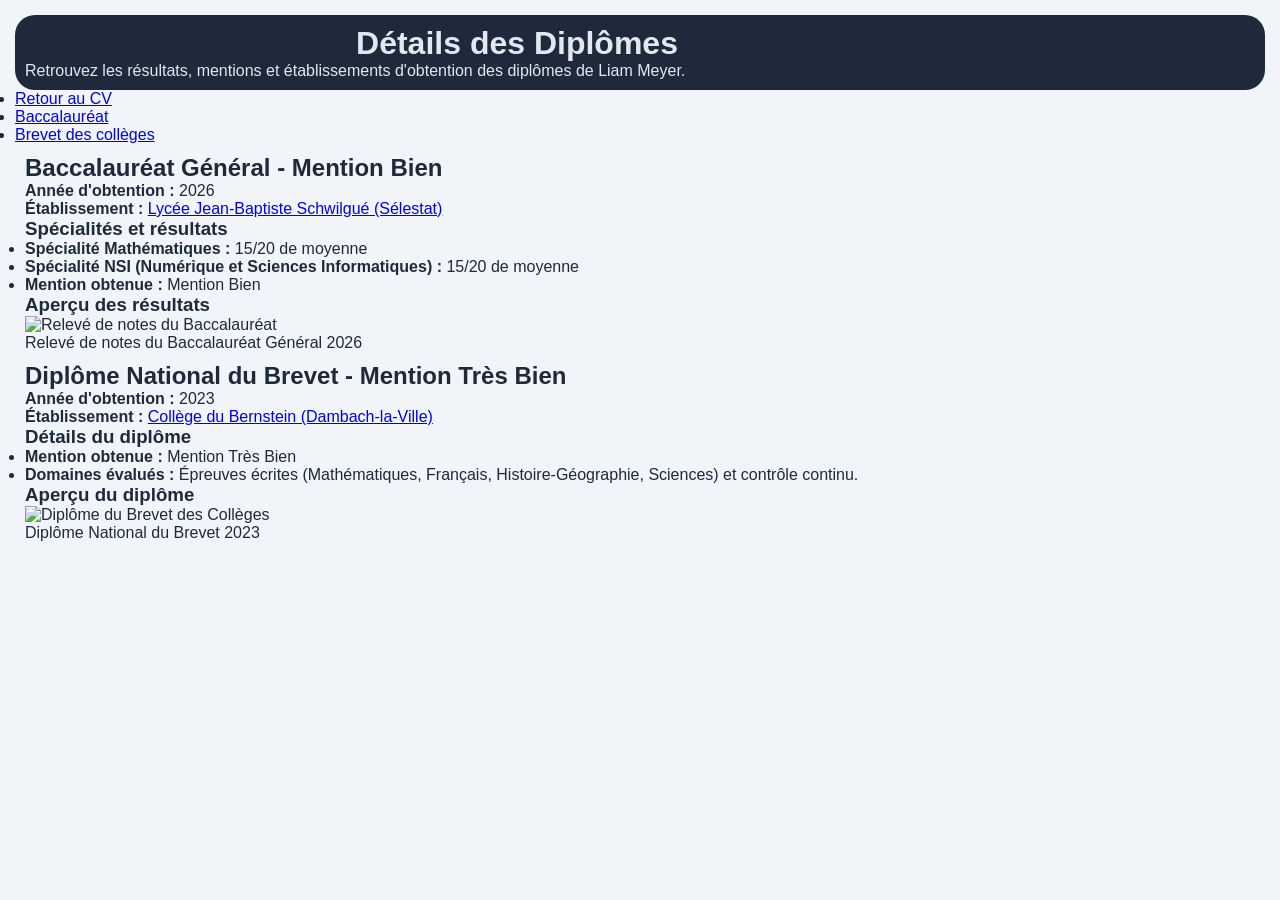
==== diplomes.html @ c54ab70a "Rename diplome.html to diplomes.html" ====
<!doctype html>
<html lang="fr">

<head>
  <title>Détails des Diplômes - Liam Meyer</title>
  <meta name="author" content="Liam Meyer">
  <meta name="description" content="Détails des diplômes et résultats obtenus par Liam Meyer pour la SAE 1.04">
  <meta name="keywords" content="Diplomes, Baccalaureat, Brevet, Mention, Resultats, Schwilgue, Bernstein">
  <meta name="viewport" content="width=device-width, initial-scale=1.0">
  <meta charset="UTF-8">
  <link rel="stylesheet" type="text/css" href="style.css">
</head>

<body>
  <header>
    <h1>Détails des Diplômes</h1>
    <p>Retrouvez les résultats, mentions et établissements d'obtention des diplômes de Liam Meyer.</p>
  </header>

  <nav>
    <ul>
      <li><a href="index.html#diplomes">Retour au CV</a></li>
      <li><a href="#bac">Baccalauréat</a></li>
      <li><a href="#brevet">Brevet des collèges</a></li>
    </ul>
  </nav>

  <main>
    <section id="bac">
      <h2>Baccalauréat Général - Mention Bien</h2>
      <p><strong>Année d'obtention :</strong> 2026</p>
      <p><strong>Établissement :</strong> <a href="https://lyc-schwilgue-selestat.e-lyco.fr/" target="_blank">Lycée Jean-Baptiste Schwilgué (Sélestat)</a></p>

      <article>
        <h3>Spécialités et résultats</h3>
        <ul>
          <li><strong>Spécialité Mathématiques :</strong> 15/20 de moyenne</li>
          <li><strong>Spécialité NSI (Numérique et Sciences Informatiques) :</strong> 15/20 de moyenne</li>
          <li><strong>Mention obtenue :</strong> Mention Bien</li>
        </ul>
      </article>

      <article>
        <h3>Aperçu des résultats</h3>
        <figure>
          <img src="https://via.placeholder.com/500x250?text=Releve+de+notes+Bac" alt="Relevé de notes du Baccalauréat">
          <figcaption>Relevé de notes du Baccalauréat Général 2026</figcaption>
        </figure>
      </article>
    </section>

    <section id="brevet">
      <h2>Diplôme National du Brevet - Mention Très Bien</h2>
      <p><strong>Année d'obtention :</strong> 2023</p>
      <p><strong>Établissement :</strong> <a href="https://clg-bernstein-dambach.e-lyco.fr/" target="_blank">Collège du Bernstein (Dambach-la-Ville)</a></p>

      <article>
        <h3>Détails du diplôme</h3>
        <ul>
          <li><strong>Mention obtenue :</strong> Mention Très Bien</li>
          <li><strong>Domaines évalués :</strong> Épreuves écrites (Mathématiques, Français, Histoire-Géographie, Sciences) et contrôle continu.</li>
        </ul>
      </article>

      <article>
        <h3>Aperçu du diplôme</h3>
        <figure>
          <img src="https://via.placeholder.com/500x250?text=Diplome+du+Brevet" alt="Diplôme du Brevet des Collèges">
          <figcaption>Diplôme National du Brevet 2023</figcaption>
        </figure>
      </article>
    </section>
  </main>
</body>

</html>
---- style.css ----
*{
  padding: 0px;
  margin: 0px;
  box-sizing: border-box;
}

body{
  font-family: Trebuchet MS, Arial, sans-serif;
  background-color: #F1F5F9;
  color: #1E293B;
  margin: 15px;
  
h2 { font-family: Arial}
h1 { font-family: Arial}
}
header{
  background-color: #1E293B;
  color: #E2E8F0;
  padding: 10px;
  border-radius: 20px
}
header h1{
  text-align: center;
  padding-right: 20%;
}
.header-flex{
  display: flex;
  flex-direction: row;
  flex-wrap: wrap;
  align-items: center;
}

.photo{
  border-radius: 50%;
  height: 150px;
  width: 150px;
  margin-right: 10px;
}

.infos {
  flex: 1;
}
.infos ul{
  list-style: none;
}

.infos a {
  color: #C3C9E9;
}

section {
  margin: 10px;
  
}
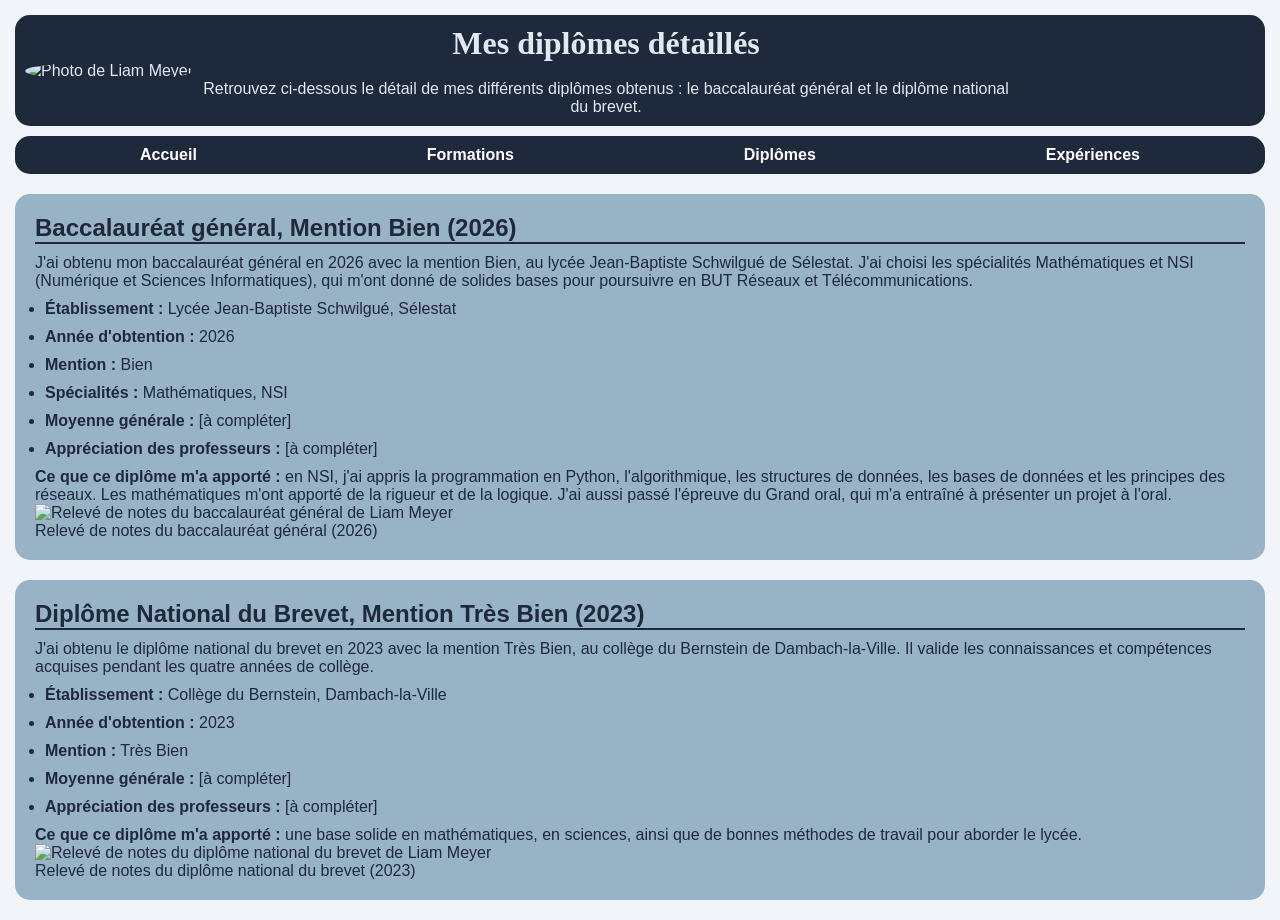
==== commit 12e6205c: "update html" ====
--- a/diplomes.html
+++ b/diplomes.html
@@ -2,10 +2,10 @@
 <html lang="fr">
 
 <head>
-  <title>Détails des Diplômes - Liam Meyer</title>
+  <title>CV Liam Meyer - Diplômes</title>
   <meta name="author" content="Liam Meyer">
-  <meta name="description" content="Détails des diplômes et résultats obtenus par Liam Meyer pour la SAE 1.04">
-  <meta name="keywords" content="Diplomes, Baccalaureat, Brevet, Mention, Resultats, Schwilgue, Bernstein">
+  <meta name="description" content="Détails des diplômes obtenus par Liam Meyer : baccalauréat général et diplôme national du brevet">
+  <meta name="keywords" content="CV, BUT, reseaux, telecommunications, informatique, alternance, diplomes, bac, brevet">
   <meta name="viewport" content="width=device-width, initial-scale=1.0">
   <meta charset="UTF-8">
   <link rel="stylesheet" type="text/css" href="style.css">
@@ -13,64 +13,82 @@
 
 <body>
   <header>
-    <h1>Détails des Diplômes</h1>
-    <p>Retrouvez les résultats, mentions et établissements d'obtention des diplômes de Liam Meyer.</p>
+    <div class="header-flex">
+      <figure>
+        <img class="photo" src="https://us.123rf.com/450wm/martialred/martialred1608/martialred160800020/61263273-male-user-account-profile-circle-flat-icon-for-apps-and-websites.jpg" alt="Photo de Liam Meyer">
+      </figure>
+      <div class="infos">
+        <h1>Mes diplômes détaillés</h1>
+        <br>
+        <p>Retrouvez ci-dessous le détail de mes différents diplômes obtenus : le baccalauréat général et le diplôme national du brevet.</p>
+      </div>
+    </div>
   </header>
 
   <nav>
     <ul>
-      <li><a href="index.html#diplomes">Retour au CV</a></li>
-      <li><a href="#bac">Baccalauréat</a></li>
-      <li><a href="#brevet">Brevet des collèges</a></li>
+      <li><a href="index.html">Accueil</a></li>
+      <li><a href="formation.html">Formations</a></li>
+      <li><a href="diplomes.html">Diplômes</a></li>
+      <li><a href="experiences.html">Expériences</a></li>
     </ul>
   </nav>
 
   <main>
     <section id="bac">
-      <h2>Baccalauréat Général - Mention Bien</h2>
-      <p><strong>Année d'obtention :</strong> 2026</p>
-      <p><strong>Établissement :</strong> <a href="https://lyc-schwilgue-selestat.e-lyco.fr/" target="_blank">Lycée Jean-Baptiste Schwilgué (Sélestat)</a></p>
-
-      <article>
-        <h3>Spécialités et résultats</h3>
+      <h2>Baccalauréat général, Mention Bien (2026)</h2>
+      <aside>
+        <p>
+          J'ai obtenu mon baccalauréat général en 2026 avec la mention Bien, au lycée
+          Jean-Baptiste Schwilgué de Sélestat. J'ai choisi les spécialités
+          Mathématiques et NSI (Numérique et Sciences Informatiques),
+          qui m'ont donné de solides bases pour poursuivre en BUT Réseaux et Télécommunications.
+        </p>
         <ul>
-          <li><strong>Spécialité Mathématiques :</strong> 15/20 de moyenne</li>
-          <li><strong>Spécialité NSI (Numérique et Sciences Informatiques) :</strong> 15/20 de moyenne</li>
-          <li><strong>Mention obtenue :</strong> Mention Bien</li>
+          <li><strong>Établissement :</strong> <a href="https://[site-du-lycee]" target="_blank" rel="noopener">Lycée Jean-Baptiste Schwilgué, Sélestat</a></li>
+          <li><strong>Année d'obtention :</strong> 2026</li>
+          <li><strong>Mention :</strong> Bien</li>
+          <li><strong>Spécialités :</strong> Mathématiques, NSI</li>
+          <li><strong>Moyenne générale :</strong> [à compléter]</li>
+          <li><strong>Appréciation des professeurs :</strong> [à compléter]</li>
         </ul>
-      </article>
-
-      <article>
-        <h3>Aperçu des résultats</h3>
-        <figure>
-          <img src="https://via.placeholder.com/500x250?text=Releve+de+notes+Bac" alt="Relevé de notes du Baccalauréat">
-          <figcaption>Relevé de notes du Baccalauréat Général 2026</figcaption>
-        </figure>
-      </article>
+        <p>
+          <strong>Ce que ce diplôme m'a apporté :</strong> en NSI, j'ai appris la programmation en Python,
+          l'algorithmique, les structures de données, les bases de données et les principes des réseaux.
+          Les mathématiques m'ont apporté de la rigueur et de la logique. J'ai aussi passé l'épreuve du
+          Grand oral, qui m'a entraîné à présenter un projet à l'oral.
+        </p>
+      </aside>
+      <figure>
+        <img src="images/releve-bac.png" alt="Relevé de notes du baccalauréat général de Liam Meyer">
+        <figcaption>Relevé de notes du baccalauréat général (2026)</figcaption>
+      </figure>
     </section>
 
     <section id="brevet">
-      <h2>Diplôme National du Brevet - Mention Très Bien</h2>
-      <p><strong>Année d'obtention :</strong> 2023</p>
-      <p><strong>Établissement :</strong> <a href="https://clg-bernstein-dambach.e-lyco.fr/" target="_blank">Collège du Bernstein (Dambach-la-Ville)</a></p>
-
-      <article>
-        <h3>Détails du diplôme</h3>
+      <h2>Diplôme National du Brevet, Mention Très Bien (2023)</h2>
+      <aside>
+        <p>
+          J'ai obtenu le diplôme national du brevet en 2023 avec la mention Très Bien, au collège
+          du Bernstein de Dambach-la-Ville. Il valide les connaissances et compétences acquises
+          pendant les quatre années de collège.
+        </p>
         <ul>
-          <li><strong>Mention obtenue :</strong> Mention Très Bien</li>
-          <li><strong>Domaines évalués :</strong> Épreuves écrites (Mathématiques, Français, Histoire-Géographie, Sciences) et contrôle continu.</li>
+          <li><strong>Établissement :</strong> <a href="https://[site-du-college]" target="_blank" rel="noopener">Collège du Bernstein, Dambach-la-Ville</a></li>
+          <li><strong>Année d'obtention :</strong> 2023</li>
+          <li><strong>Mention :</strong> Très Bien</li>
+          <li><strong>Moyenne générale :</strong> [à compléter]</li>
+          <li><strong>Appréciation des professeurs :</strong> [à compléter]</li>
         </ul>
-      </article>
-
-      <article>
-        <h3>Aperçu du diplôme</h3>
-        <figure>
-          <img src="https://via.placeholder.com/500x250?text=Diplome+du+Brevet" alt="Diplôme du Brevet des Collèges">
-          <figcaption>Diplôme National du Brevet 2023</figcaption>
-        </figure>
-      </article>
+        <p>
+          <strong>Ce que ce diplôme m'a apporté :</strong> une base solide en mathématiques, en sciences, ainsi que de bonnes méthodes de travail pour aborder le lycée.
+        </p>
+      </aside>
+      <figure>
+        <img src="images/releve-brevet.png" alt="Relevé de notes du diplôme national du brevet de Liam Meyer">
+        <figcaption>Relevé de notes du diplôme national du brevet (2023)</figcaption>
+      </figure>
     </section>
   </main>
 </body>
-
-</html>
+</html>
--- a/style.css
+++ b/style.css
@@ -9,25 +9,58 @@
   background-color: #F1F5F9;
   color: #1E293B;
   margin: 15px;
+}
+
+h2 {
+  font-family: Arial;
+  border-bottom: solid #1E293B 2px;
+  margin-bottom: 10px;
+}
   
-h2 { font-family: Arial}
-h1 { font-family: Arial}
+h1 {
+  font-family:Verdana;
 }
+  
+p {
+  font-family: Arial;
+}
+
+main a {
+  color: #1e293b;
+  text-decoration: none;
+  border-bottom: 1px solid transparent;
+  transition: border-color 0.2s, color 0.2s;
+}
+
+main a:visited {
+  color: #1e293b;
+}
+
+main a:hover {
+  color: #0f172a;
+  border-bottom-color: #1e293b;
+}
+
 header{
   background-color: #1E293B;
   color: #E2E8F0;
   padding: 10px;
-  border-radius: 20px
+  border-radius: 15px;
+  margin-bottom: 10px;
 }
+
 header h1{
   text-align: center;
-  padding-right: 20%;
+
 }
+
 .header-flex{
   display: flex;
   flex-direction: row;
   flex-wrap: wrap;
   align-items: center;
+  text-align: center;
+  padding-right: 20%;
 }
 
 .photo{
@@ -40,6 +73,7 @@
 .infos {
   flex: 1;
 }
+
 .infos ul{
   list-style: none;
 }
@@ -48,7 +82,57 @@
   color: #C3C9E9;
 }
 
+nav {
+  background-color: #1E293B;
+  margin-bottom: 20px;
+  border-radius: 15px;
+  padding: 10px;
+}
+
+nav ul {
+  display: flex;
+  flex-direction: row;
+  justify-content: space-around;
+  list-style: none;
+}
+
+nav a {
+  color: white;
+  text-decoration: none;
+  font-weight: bold;
+}
+
+nav a:hover {
+  color: #0EA5E9;
+}
+
 section {
+  background-color: #99b3c6;
+  padding: 20px;
+  border-radius: 15px;
+  margin-bottom: 20px;
+}
+
+main li {
   margin: 10px;
+}
   
+#competences .conteneur-flex{
+  display: flex;
+  flex-direction: row;
+  justify-content: space-between;
+}
+
+#competences .item-flex{
+  background-color: lightgray;
+  padding: 30px;
+  border-radius: 15px;
+  width: 30%;
+  box-shadow: 5px 5px 10px gray;
+  transition: transform 0.3s ease;
+}
+
+#competences .item-flex:hover{
+  transform: scale(1.03);
+  box-shadow: 8px 8px 15px gray;
 }
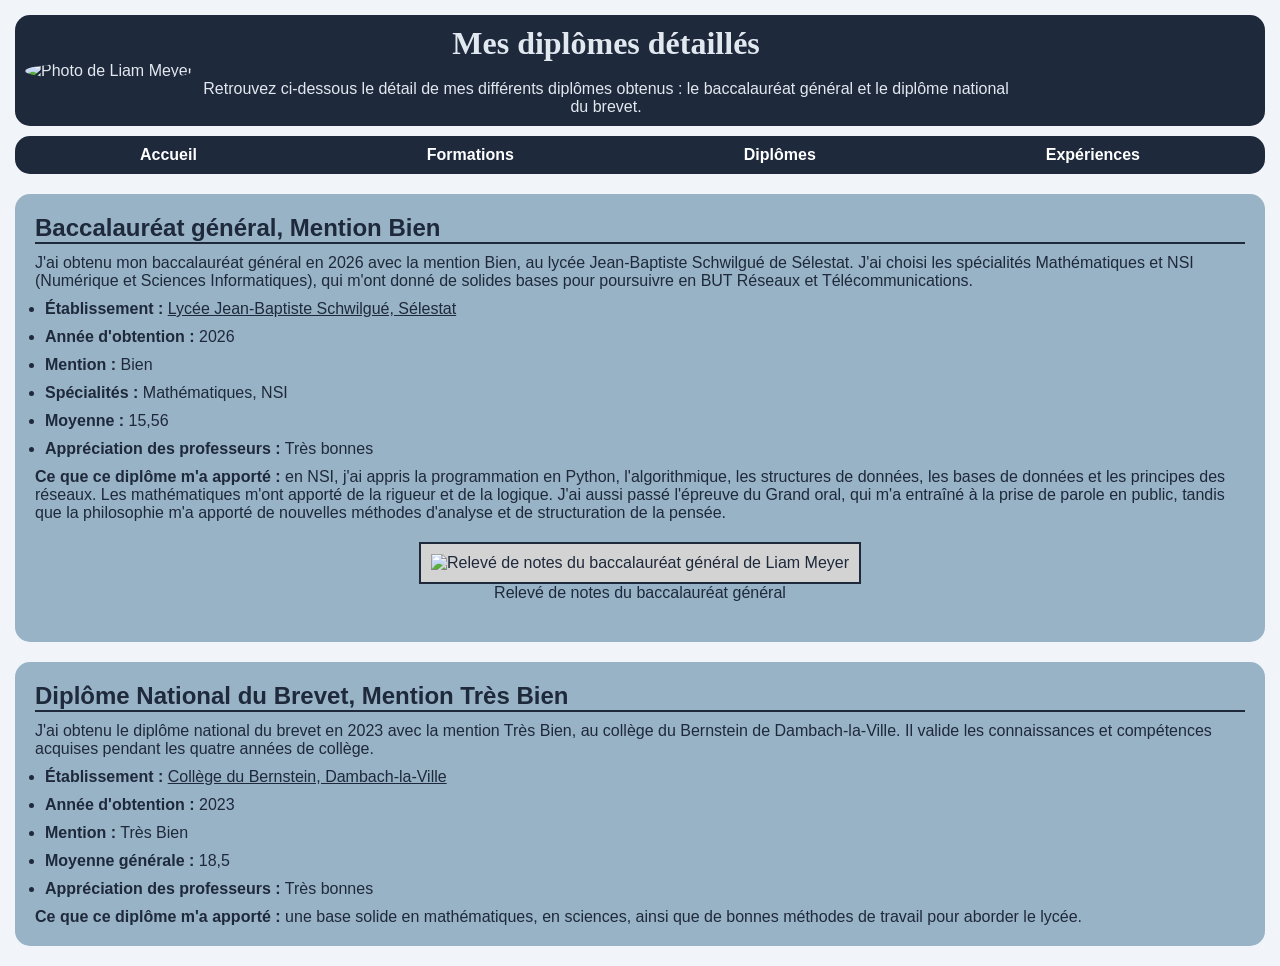
==== commit 9c144e51: "update html et css" ====
--- a/diplomes.html
+++ b/diplomes.html
@@ -36,58 +36,49 @@
 
   <main>
     <section id="bac">
-      <h2>Baccalauréat général, Mention Bien (2026)</h2>
-      <aside>
-        <p>
-          J'ai obtenu mon baccalauréat général en 2026 avec la mention Bien, au lycée
-          Jean-Baptiste Schwilgué de Sélestat. J'ai choisi les spécialités
-          Mathématiques et NSI (Numérique et Sciences Informatiques),
-          qui m'ont donné de solides bases pour poursuivre en BUT Réseaux et Télécommunications.
-        </p>
-        <ul>
-          <li><strong>Établissement :</strong> <a href="https://[site-du-lycee]" target="_blank" rel="noopener">Lycée Jean-Baptiste Schwilgué, Sélestat</a></li>
-          <li><strong>Année d'obtention :</strong> 2026</li>
-          <li><strong>Mention :</strong> Bien</li>
-          <li><strong>Spécialités :</strong> Mathématiques, NSI</li>
-          <li><strong>Moyenne générale :</strong> [à compléter]</li>
-          <li><strong>Appréciation des professeurs :</strong> [à compléter]</li>
-        </ul>
-        <p>
-          <strong>Ce que ce diplôme m'a apporté :</strong> en NSI, j'ai appris la programmation en Python,
-          l'algorithmique, les structures de données, les bases de données et les principes des réseaux.
-          Les mathématiques m'ont apporté de la rigueur et de la logique. J'ai aussi passé l'épreuve du
-          Grand oral, qui m'a entraîné à présenter un projet à l'oral.
-        </p>
-      </aside>
+      <h2>Baccalauréat général, Mention Bien</h2>
+      <p>
+        J'ai obtenu mon baccalauréat général en 2026 avec la mention Bien, au lycée
+        Jean-Baptiste Schwilgué de Sélestat. J'ai choisi les spécialités
+        Mathématiques et NSI (Numérique et Sciences Informatiques),
+        qui m'ont donné de solides bases pour poursuivre en BUT Réseaux et Télécommunications.
+      </p>
+      <ul>
+        <li><strong>Établissement :</strong> <a href="https://lyc-schwilgue-selestat.site.ac-strasbourg.fr/" target="_blank" rel="noopener">Lycée Jean-Baptiste Schwilgué, Sélestat</a></li>
+        <li><strong>Année d'obtention :</strong> 2026</li>
+        <li><strong>Mention :</strong> Bien</li>
+        <li><strong>Spécialités :</strong> Mathématiques, NSI</li>
+        <li><strong>Moyenne :</strong> 15,56</li>
+        <li><strong>Appréciation des professeurs :</strong> Très bonnes</li>
+      </ul>
+      <p>
+        <strong>Ce que ce diplôme m'a apporté :</strong> en NSI, j'ai appris la programmation en Python,
+        l'algorithmique, les structures de données, les bases de données et les principes des réseaux.
+        Les mathématiques m'ont apporté de la rigueur et de la logique. J'ai aussi passé l'épreuve du
+        Grand oral, qui m'a entraîné à la prise de parole en public, tandis que la philosophie m'a apporté de nouvelles méthodes d'analyse et de structuration de la pensée.
       <figure>
-        <img src="images/releve-bac.png" alt="Relevé de notes du baccalauréat général de Liam Meyer">
-        <figcaption>Relevé de notes du baccalauréat général (2026)</figcaption>
+        <img src="images/notes_bac.png" alt="Relevé de notes du baccalauréat général de Liam Meyer">
+        <figcaption>Relevé de notes du baccalauréat général</figcaption>
       </figure>
     </section>
 
     <section id="brevet">
-      <h2>Diplôme National du Brevet, Mention Très Bien (2023)</h2>
-      <aside>
-        <p>
-          J'ai obtenu le diplôme national du brevet en 2023 avec la mention Très Bien, au collège
-          du Bernstein de Dambach-la-Ville. Il valide les connaissances et compétences acquises
-          pendant les quatre années de collège.
-        </p>
-        <ul>
-          <li><strong>Établissement :</strong> <a href="https://[site-du-college]" target="_blank" rel="noopener">Collège du Bernstein, Dambach-la-Ville</a></li>
-          <li><strong>Année d'obtention :</strong> 2023</li>
-          <li><strong>Mention :</strong> Très Bien</li>
-          <li><strong>Moyenne générale :</strong> [à compléter]</li>
-          <li><strong>Appréciation des professeurs :</strong> [à compléter]</li>
-        </ul>
-        <p>
-          <strong>Ce que ce diplôme m'a apporté :</strong> une base solide en mathématiques, en sciences, ainsi que de bonnes méthodes de travail pour aborder le lycée.
-        </p>
-      </aside>
-      <figure>
-        <img src="images/releve-brevet.png" alt="Relevé de notes du diplôme national du brevet de Liam Meyer">
-        <figcaption>Relevé de notes du diplôme national du brevet (2023)</figcaption>
-      </figure>
+      <h2>Diplôme National du Brevet, Mention Très Bien</h2>
+      <p>
+        J'ai obtenu le diplôme national du brevet en 2023 avec la mention Très Bien, au collège
+        du Bernstein de Dambach-la-Ville. Il valide les connaissances et compétences acquises
+        pendant les quatre années de collège.
+      </p>
+      <ul>
+        <li><strong>Établissement :</strong> <a href="https://clg-du-bernstein.monbureaunumerique.fr/" target="_blank" rel="noopener">Collège du Bernstein, Dambach-la-Ville</a></li>
+        <li><strong>Année d'obtention :</strong> 2023</li>
+        <li><strong>Mention :</strong> Très Bien</li>
+        <li><strong>Moyenne générale :</strong> 18,5</li>
+        <li><strong>Appréciation des professeurs :</strong> Très bonnes</li>
+      </ul>
+      <p>
+        <strong>Ce que ce diplôme m'a apporté :</strong> une base solide en mathématiques, en sciences, ainsi que de bonnes méthodes de travail pour aborder le lycée.
+      </p>
     </section>
   </main>
 </body>
--- a/style.css
+++ b/style.css
@@ -27,18 +27,6 @@
 
 main a {
   color: #1e293b;
-  text-decoration: none;
-  border-bottom: 1px solid transparent;
-  transition: border-color 0.2s, color 0.2s;
-}
-
-main a:visited {
-  color: #1e293b;
-}
-
-main a:hover {
-  color: #0f172a;
-  border-bottom-color: #1e293b;
 }
 
 header{
@@ -135,4 +123,17 @@
 #competences .item-flex:hover{
   transform: scale(1.03);
   box-shadow: 8px 8px 15px gray;
+}
+
+#bac figure{
+  text-align: center;
+  padding: 20px;
+  
+}
+
+#bac img{
+  height: 400px;
+  border: solid, #1E293B, 2px;
+  padding: 10px;
+  background-color: lightgray;
 }
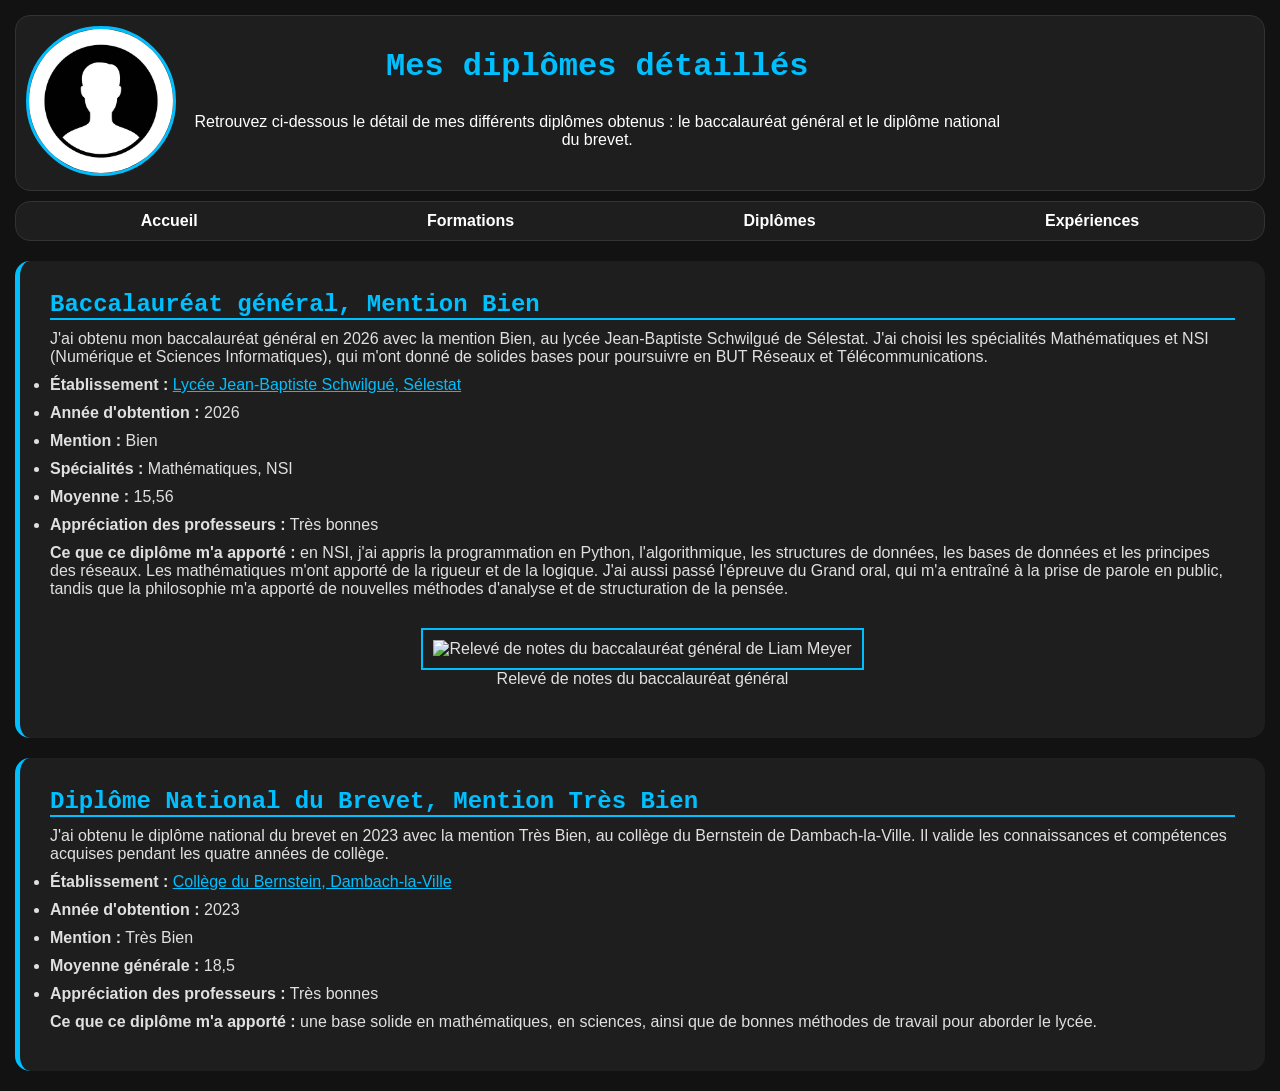
==== commit 8d91a60d: "update couleurs du site" ====
--- a/diplomes.html
+++ b/diplomes.html
@@ -15,7 +15,7 @@
   <header>
     <div class="header-flex">
       <figure>
-        <img class="photo" src="https://us.123rf.com/450wm/martialred/martialred1608/martialred160800020/61263273-male-user-account-profile-circle-flat-icon-for-apps-and-websites.jpg" alt="Photo de Liam Meyer">
+        <img class="photo" src="Images/photo.png" alt="Photo de Liam Meyer">
       </figure>
       <div class="infos">
         <h1>Mes diplômes détaillés</h1>
--- a/style.css
+++ b/style.css
@@ -5,36 +5,40 @@
 }
 
 body{
-  font-family: Trebuchet MS, Arial, sans-serif;
-  background-color: #F1F5F9;
-  color: #1E293B;
+  font-family: Arial, sans-serif;
+  background-color: #121212;
+  color: #E0E0E0;
   margin: 15px;
 }
 
+h1 {
+  font-family: Consolas, 'Courier New', monospace;
+  color: #00BFFF;
+}
+
 h2 {
-  font-family: Arial;
-  border-bottom: solid #1E293B 2px;
+  font-family: Consolas, 'Courier New', monospace;
+  border-bottom: solid #00BFFF 2px;
   margin-bottom: 10px;
-}
-  
-h1 {
-  font-family:Verdana;
+  color: #00BFFF;
 }
   
 p {
-  font-family: Arial;
+  font-family: Arial, sans-serif;
+  margin: 10px 0;
 }
 
 main a {
-  color: #1e293b;
+  color: #00BFFF;
 }
 
 header{
-  background-color: #1E293B;
-  color: #E2E8F0;
+  background-color: #1E1E1E;
+  color: #FFFFFF;
   padding: 10px;
   border-radius: 15px;
   margin-bottom: 10px;
+  border: 1px solid #333333;
 }
 
 header h1{
@@ -56,25 +60,34 @@
   height: 150px;
   width: 150px;
   margin-right: 10px;
+  border: 3px solid #00BFFF;
 }
 
 .infos {
   flex: 1;
 }
 
-.infos ul{
+.infos ul {
   list-style: none;
+  display: flex;
+  flex-wrap: wrap;
+  justify-content: center;
+}
+
+.infos li {
+  padding-left: 20px;
 }
 
 .infos a {
-  color: #C3C9E9;
+  color: #87CEFA;
 }
 
 nav {
-  background-color: #1E293B;
+  background-color: #1E1E1E;
   margin-bottom: 20px;
   border-radius: 15px;
   padding: 10px;
+  border: 1px solid #333333;
 }
 
 nav ul {
@@ -91,18 +104,19 @@
 }
 
 nav a:hover {
-  color: #0EA5E9;
+  color: #00BFFF;
 }
 
 section {
-  background-color: #99b3c6;
-  padding: 20px;
+  background-color: #1E1E1E;
+  padding: 30px;
   border-radius: 15px;
   margin-bottom: 20px;
+  border-left: 5px solid #00BFFF;
 }
 
 main li {
-  margin: 10px;
+  margin: 10px 0;
 }
   
 #competences .conteneur-flex{
@@ -112,17 +126,17 @@
 }
 
 #competences .item-flex{
-  background-color: lightgray;
+  background-color: #2A2A2A;
   padding: 30px;
   border-radius: 15px;
   width: 30%;
-  box-shadow: 5px 5px 10px gray;
+  box-shadow: 5px 5px 10px #000000;
   transition: transform 0.3s ease;
 }
 
 #competences .item-flex:hover{
   transform: scale(1.03);
-  box-shadow: 8px 8px 15px gray;
+  box-shadow: 8px 8px 15px #00BFFF;
 }
 
 #bac figure{
@@ -131,9 +145,9 @@
   
 }
 
-#bac img{
+#bac img {
   height: 400px;
-  border: solid, #1E293B, 2px;
+  border: solid #00BFFF 2px;
   padding: 10px;
-  background-color: lightgray;
+  background-color: #1E1E1E;
 }
